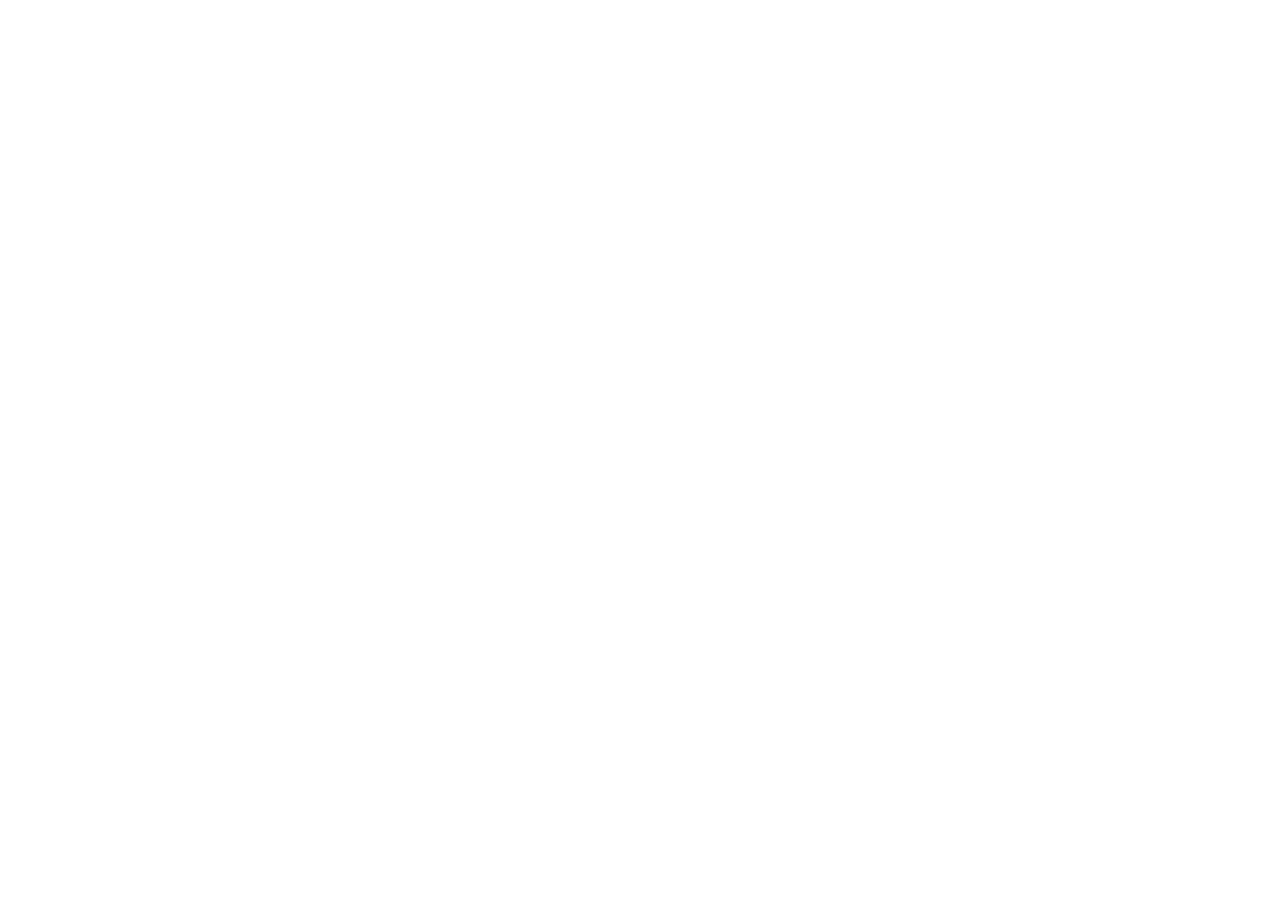
==== index.html @ a7c07b55 "inicio do projeto" ====
<!DOCTYPE html>
<html lang="pt-br">
<head>
    <meta charset="UTF-8">
    <meta http-equiv="X-UA-Compatible" content="IE=edge">
    <meta name="viewport" content="width=device-width, initial-scale=1.0">
    <link rel="shortcut icon" href="favicon.ico" type="image/x-icon">
    <title>Projeto Sociais</title>
</head>
<body>
    
</body>
</html>
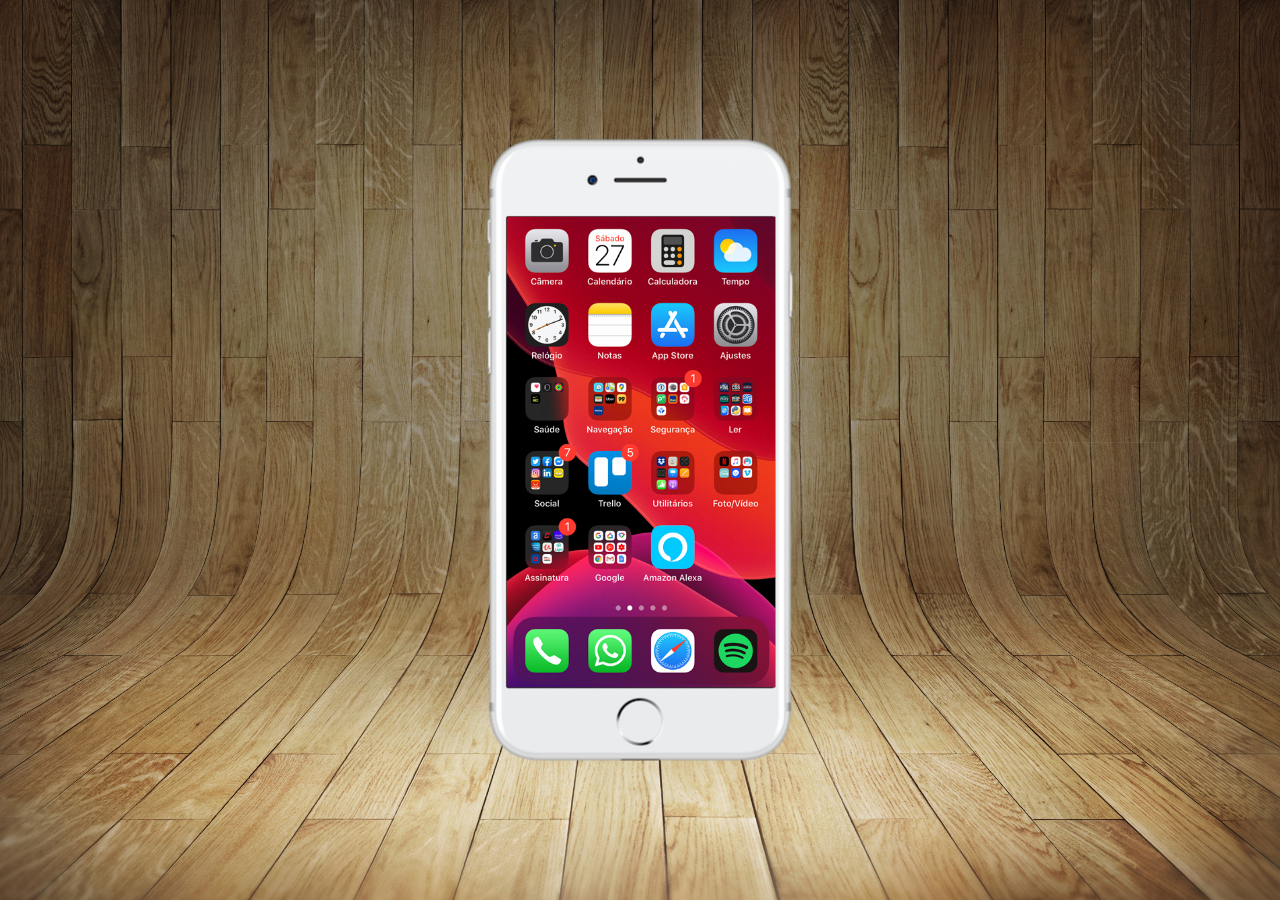
==== commit 2b2cda55: "criei a tela home" ====
--- a/index.html
+++ b/index.html
@@ -5,9 +5,17 @@
     <meta http-equiv="X-UA-Compatible" content="IE=edge">
     <meta name="viewport" content="width=device-width, initial-scale=1.0">
     <link rel="shortcut icon" href="favicon.ico" type="image/x-icon">
+    <link rel="stylesheet" href="estilos/style.css">
     <title>Projeto Sociais</title>
 </head>
 <body>
-    
+  <main>
+    <section id="telefone">
+        <iframe src="home.html"  name="tela" id="tela" frameborder="0"></iframe>
+    </section>
+    <section id="redes-sociais">
+
+    </section>
+  </main>  
 </body>
 </html>--- a/estilos/style.css
+++ b/estilos/style.css
@@ -0,0 +1,45 @@
+@charset "UTF-8";
+
+*{
+    margin: 0px;
+    padding: 0px;
+    font-family: Arial, Helvetica, sans-serif;
+}
+
+html, body {
+    height: 100vh;
+    width: 100vw;
+    background-color: black;
+}
+
+body {
+    background: url('../imagens/fundo-madeira.jpg') no-repeat top center;
+    background-size: cover;
+    background-attachment: fixed;
+}
+
+main {
+    height: 100vh;
+    position: relative;
+    
+
+}
+
+section#telefone {
+    position: absolute;
+    top: 50%;
+    left: 50%;
+    transform: translate(-50%, -50%);
+
+    height: 627px;
+    width: 311px;
+    background: url('../imagens/frame-iphone.png') no-repeat;
+}
+
+iframe#tela {
+    position: relative;
+    top: 80px;
+    left: 22px;
+    width: 269px;
+    height: 471px;
+}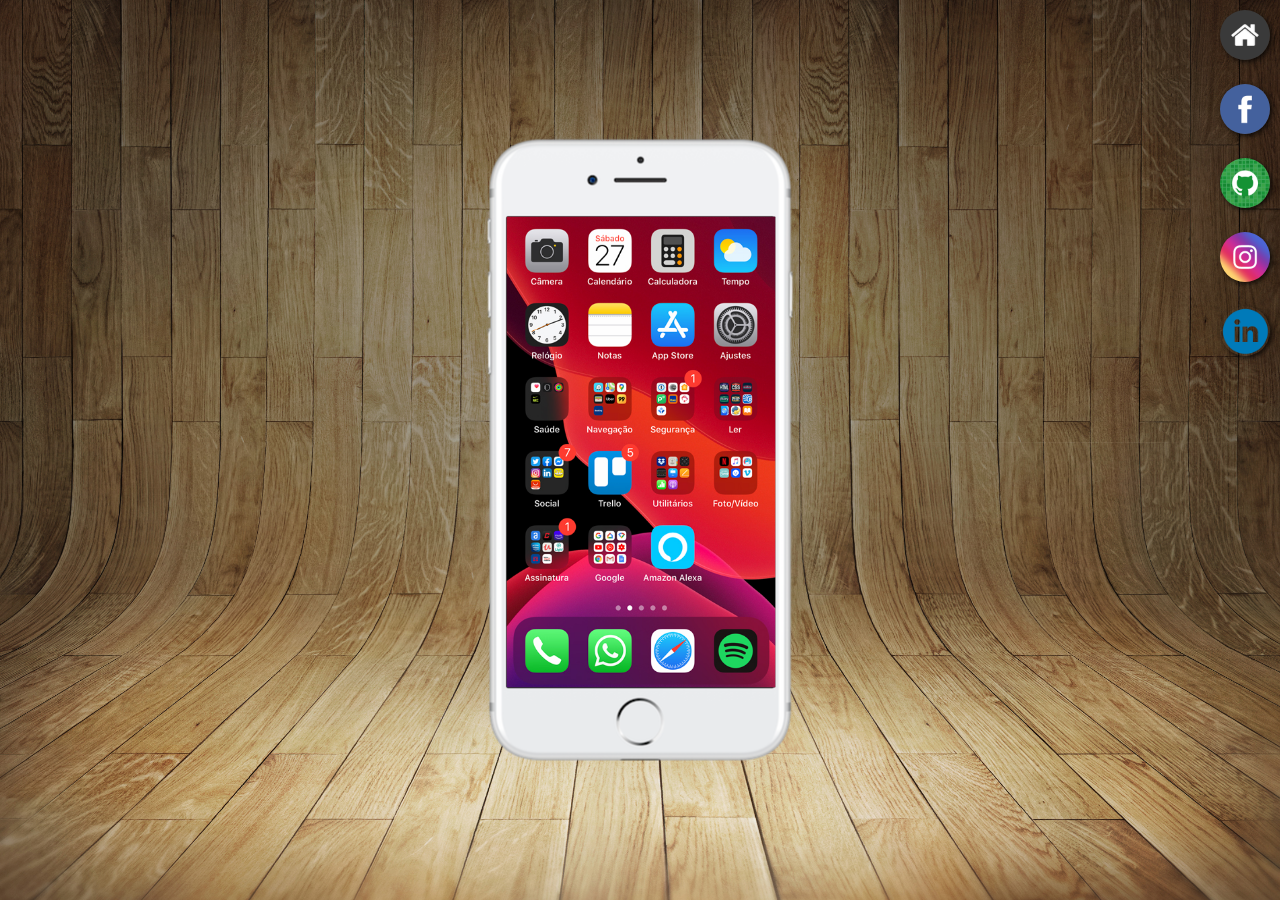
==== commit 689021e6: "criei os bortões" ====
--- a/index.html
+++ b/index.html
@@ -11,10 +11,17 @@
 <body>
   <main>
     <section id="telefone">
-        <iframe src="home.html"  name="tela" id="tela" frameborder="0"></iframe>
+        <iframe src="home.html"  name="tela" id="tela" frameborder="0">
+            seu navegador não é compativel com isso.
+        </iframe>
     </section>
     <section id="redes-sociais">
-
+      <a href="#" target="tela"><img src="imagens/logo-home.jpg" alt="home"></a> <br>
+      <a href="#" target="tela"><img src="imagens/logo-facebook.jpg" alt="facebook"></a> <br>
+      <a href="#" target="tela"><img src="imagens/logo-github.jpg" alt="github"></a> <br>
+      <a href="#" target="tela"><img src="imagens/logo-instagram.jpg" alt="instagram"></a> <br>
+      <a href="#" target="tela"><img src="imagens/logo-linkedin.png" alt="linkedin"></a> <br>
+      
     </section>
   </main>  
 </body>
--- a/estilos/style.css
+++ b/estilos/style.css
@@ -42,4 +42,23 @@
     left: 22px;
     width: 269px;
     height: 471px;
+}
+
+section#redes-sociais {
+    text-align: right;
+}
+
+section#redes-sociais img {
+    width: 50px;
+    margin: 10px;
+    border-radius: 50px;
+    box-shadow: 2px 2px 5px rgba(0, 0, 0, 0.747);
+    box-sizing: border-box;
+}
+
+section#redes-sociais img:hover {
+    border: 2px solid rgba(255, 255, 255, 0.623);
+    transform: translate(-3px, -3px);
+    box-shadow: 5px 5px 10px rgba(0, 0, 0, 0.89);
+    transition: transform .5s;
 }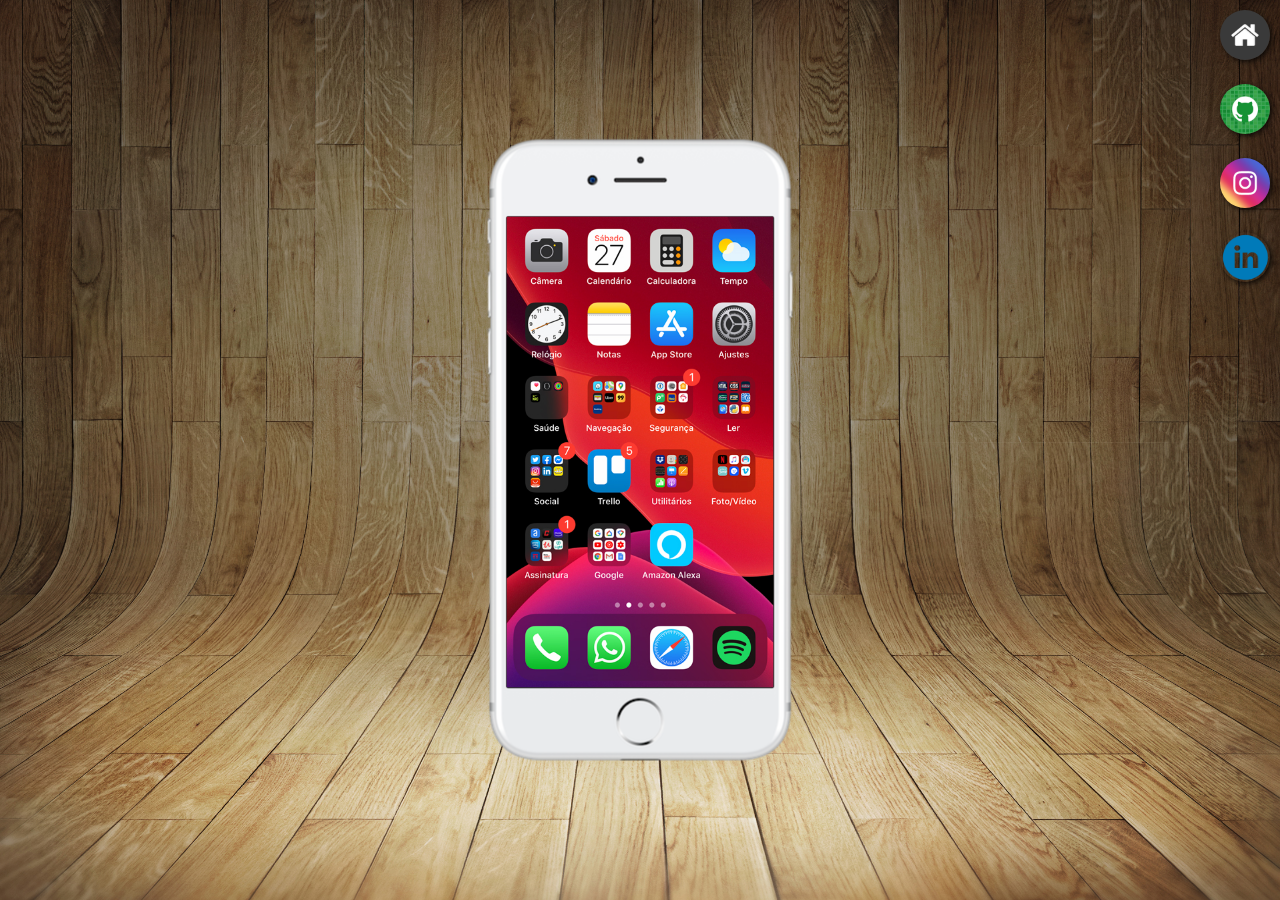
==== commit 92234652: "final do projeto" ====
--- a/index.html
+++ b/index.html
@@ -16,11 +16,10 @@
         </iframe>
     </section>
     <section id="redes-sociais">
-      <a href="#" target="tela"><img src="imagens/logo-home.jpg" alt="home"></a> <br>
-      <a href="#" target="tela"><img src="imagens/logo-facebook.jpg" alt="facebook"></a> <br>
-      <a href="#" target="tela"><img src="imagens/logo-github.jpg" alt="github"></a> <br>
-      <a href="#" target="tela"><img src="imagens/logo-instagram.jpg" alt="instagram"></a> <br>
-      <a href="#" target="tela"><img src="imagens/logo-linkedin.png" alt="linkedin"></a> <br>
+      <a href="home.html" target="tela"><img src="imagens/logo-home.jpg" alt="home"></a> <br>
+      <a href="github.html" target="tela"><img src="imagens/logo-github.jpg" alt="github"></a> <br>
+      <a href="instagram.html" target="tela"><img src="imagens/logo-instagram.jpg" alt="instagram"></a> <br>
+      <a href="linkedin.html" target="tela"><img src="imagens/logo-linkedin.png" alt="linkedin"></a> <br>
       
     </section>
   </main>  
--- a/estilos/style.css
+++ b/estilos/style.css
@@ -40,7 +40,7 @@
     position: relative;
     top: 80px;
     left: 22px;
-    width: 269px;
+    width: 267px;
     height: 471px;
 }
 
